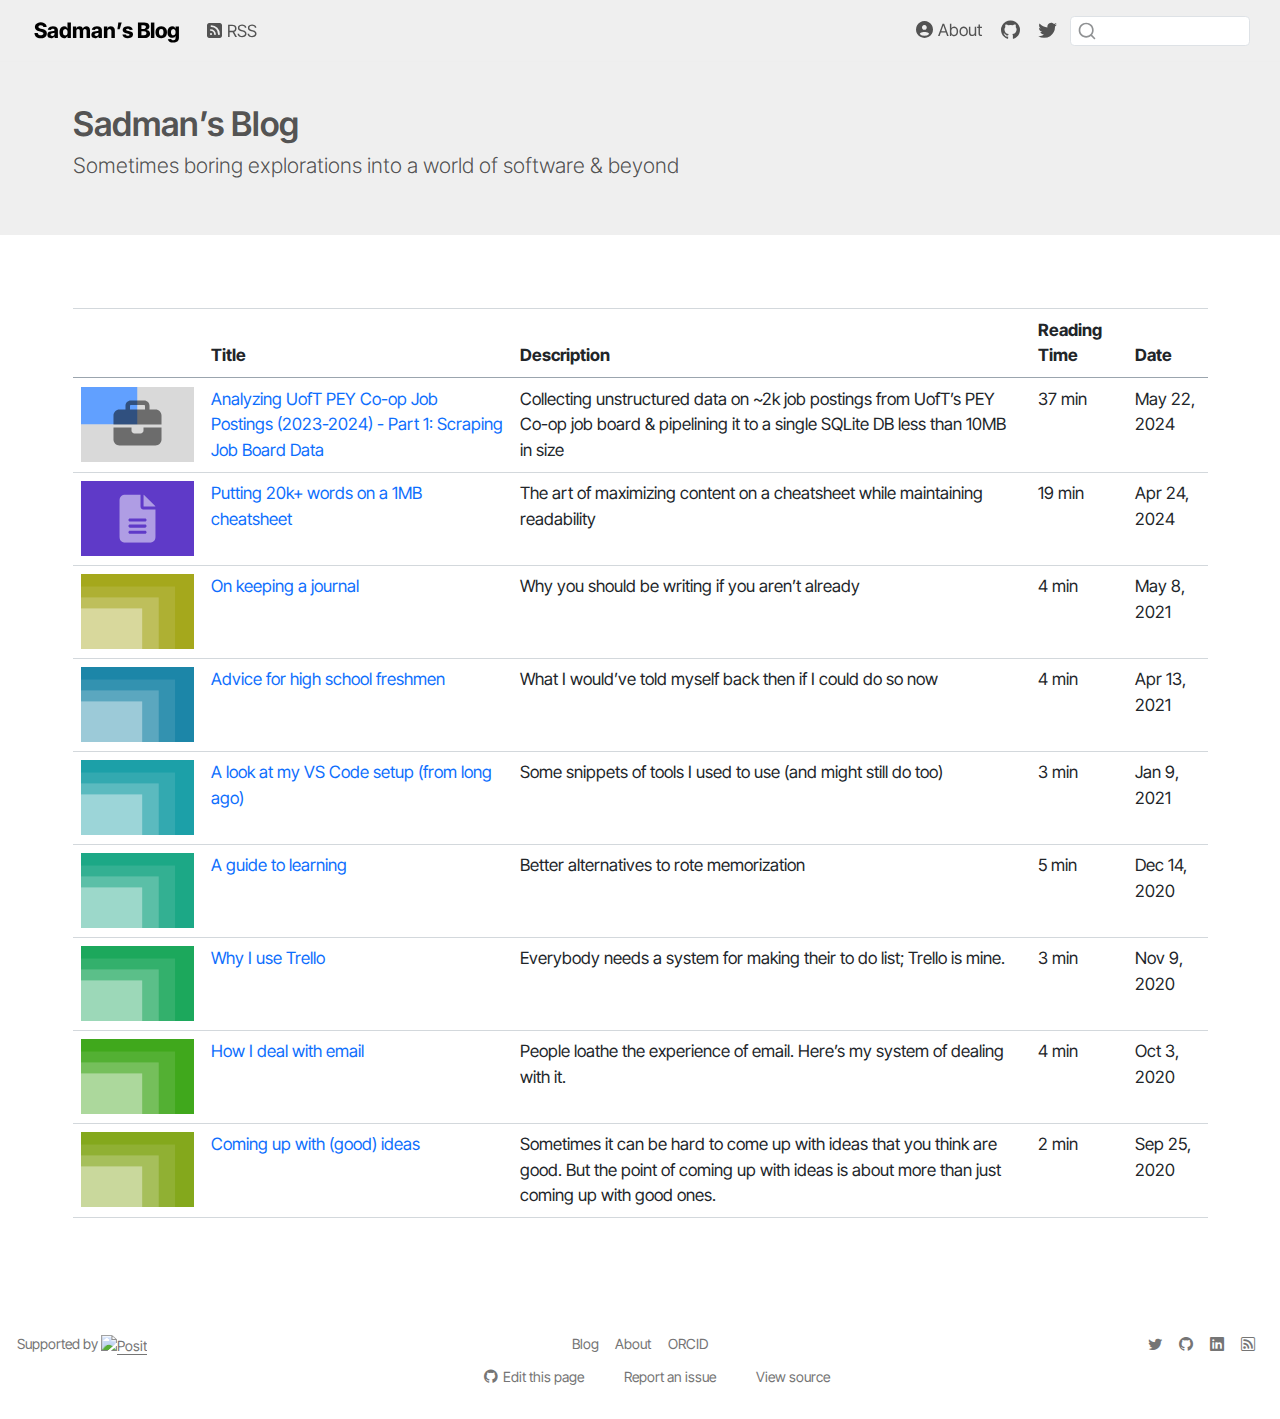
==== index.html @ 61370198 "Built site for gh-pages" ====
<!DOCTYPE html>
<html xmlns="http://www.w3.org/1999/xhtml" lang="en" xml:lang="en"><head>

<meta charset="utf-8">
<meta name="generator" content="quarto-1.4.554">

<meta name="viewport" content="width=device-width, initial-scale=1.0, user-scalable=yes">


<title>Sadman’s Blog</title>
<style>
code{white-space: pre-wrap;}
span.smallcaps{font-variant: small-caps;}
div.columns{display: flex; gap: min(4vw, 1.5em);}
div.column{flex: auto; overflow-x: auto;}
div.hanging-indent{margin-left: 1.5em; text-indent: -1.5em;}
ul.task-list{list-style: none;}
ul.task-list li input[type="checkbox"] {
  width: 0.8em;
  margin: 0 0.8em 0.2em -1em; /* quarto-specific, see https://github.com/quarto-dev/quarto-cli/issues/4556 */ 
  vertical-align: middle;
}
</style>


<script src="site_libs/quarto-nav/quarto-nav.js"></script>
<script src="site_libs/quarto-nav/headroom.min.js"></script>
<script src="site_libs/clipboard/clipboard.min.js"></script>
<script src="site_libs/quarto-search/autocomplete.umd.js"></script>
<script src="site_libs/quarto-search/fuse.min.js"></script>
<script src="site_libs/quarto-search/quarto-search.js"></script>
<meta name="quarto:offset" content="./">
<link href="./images/favicon.svg" rel="icon" type="image/svg+xml">
<script src="site_libs/quarto-listing/list.min.js"></script>
<script src="site_libs/quarto-listing/quarto-listing.js"></script>
<script src="site_libs/quarto-html/quarto.js"></script>
<script src="site_libs/quarto-html/popper.min.js"></script>
<script src="site_libs/quarto-html/tippy.umd.min.js"></script>
<script src="site_libs/quarto-html/anchor.min.js"></script>
<link href="site_libs/quarto-html/tippy.css" rel="stylesheet">
<link href="site_libs/quarto-html/quarto-syntax-highlighting.css" rel="stylesheet" id="quarto-text-highlighting-styles">
<script src="site_libs/bootstrap/bootstrap.min.js"></script>
<link href="site_libs/bootstrap/bootstrap-icons.css" rel="stylesheet">
<link href="site_libs/bootstrap/bootstrap.min.css" rel="stylesheet" id="quarto-bootstrap" data-mode="light">
<script src="site_libs/quarto-contrib/iconify-2.1.0/iconify-icon.min.js"></script>
<link href="site_libs/quarto-contrib/fontawesome6-0.1.0/all.css" rel="stylesheet">
<link href="site_libs/quarto-contrib/fontawesome6-0.1.0/latex-fontsize.css" rel="stylesheet">
<script id="quarto-search-options" type="application/json">{
  "location": "navbar",
  "copy-button": false,
  "collapse-after": 3,
  "panel-placement": "end",
  "type": "textbox",
  "limit": 50,
  "keyboard-shortcut": [
    "f",
    "/",
    "s"
  ],
  "language": {
    "search-no-results-text": "No results",
    "search-matching-documents-text": "matching documents",
    "search-copy-link-title": "Copy link to search",
    "search-hide-matches-text": "Hide additional matches",
    "search-more-match-text": "more match in this document",
    "search-more-matches-text": "more matches in this document",
    "search-clear-button-title": "Clear",
    "search-text-placeholder": "",
    "search-detached-cancel-button-title": "Cancel",
    "search-submit-button-title": "Submit",
    "search-label": "Search"
  }
}</script>
<script>

  window.document.addEventListener("DOMContentLoaded", function (_event) {
    const listingTargetEl = window.document.querySelector('#listing-listing .list');
    if (!listingTargetEl) {
      // No listing discovered, do not attach.
      return; 
    }

    const options = {
      valueNames: ['listing-image','listing-title','listing-description','listing-reading-time','listing-date',{ data: ['index'] },{ data: ['categories'] },{ data: ['listing-date-sort'] },{ data: ['listing-title-sort'] }],
      
      searchColumns: ["listing-date","listing-title","listing-author"],
    };

    window['quarto-listings'] = window['quarto-listings'] || {};
    window['quarto-listings']['listing-listing'] = new List('listing-listing', options);

    if (window['quarto-listing-loaded']) {
      window['quarto-listing-loaded']();
    }
  });

  window.addEventListener('hashchange',() => {
    if (window['quarto-listing-loaded']) {
      window['quarto-listing-loaded']();
    }
  })
  </script>
<script async="" src="https://www.googletagmanager.com/gtag/js?id=G-Q095PB1G6R"></script>

<script type="text/javascript">

window.dataLayer = window.dataLayer || [];
function gtag(){dataLayer.push(arguments);}
gtag('js', new Date());
gtag('config', 'G-Q095PB1G6R', { 'anonymize_ip': true});
</script>

  <script src="https://polyfill.io/v3/polyfill.min.js?features=es6"></script>
  <script src="https://cdn.jsdelivr.net/npm/mathjax@3/es5/tex-chtml-full.js" type="text/javascript"></script>

<script type="text/javascript">
const typesetMath = (el) => {
  if (window.MathJax) {
    // MathJax Typeset
    window.MathJax.typeset([el]);
  } else if (window.katex) {
    // KaTeX Render
    var mathElements = el.getElementsByClassName("math");
    var macros = [];
    for (var i = 0; i < mathElements.length; i++) {
      var texText = mathElements[i].firstChild;
      if (mathElements[i].tagName == "SPAN") {
        window.katex.render(texText.data, mathElements[i], {
          displayMode: mathElements[i].classList.contains('display'),
          throwOnError: false,
          macros: macros,
          fleqn: false
        });
      }
    }
  }
}
window.Quarto = {
  typesetMath
};
</script>

<link rel="stylesheet" href="styles.css">
<link rel="alternate" type="application/rss+xml" title="Sadman's Blog" href="index.xml" data-external="1"><meta property="og:title" content="Sadman’s Blog">
<meta property="og:description" content="Sometimes boring explorations into a world of software &amp; beyond">
<meta property="og:site_name" content="Sadman's Blog">
<meta name="twitter:title" content="Sadman’s Blog">
<meta name="twitter:description" content="Sometimes boring explorations into a world of software &amp; beyond">
<meta name="twitter:creator" content="@sadmanca">
<meta name="twitter:card" content="summary_large_image">
</head>

<body class="nav-fixed">

<div id="quarto-search-results"></div>
  <header id="quarto-header" class="headroom fixed-top quarto-banner">
    <nav class="navbar navbar-expand-lg " data-bs-theme="dark">
      <div class="navbar-container container-fluid">
      <div class="navbar-brand-container mx-auto">
    <a class="navbar-brand" href="./index.html">
    <span class="navbar-title"><iconify-icon inline="" icon="line-md:sunny-filled-loop" aria-label="Icon sunny-filled-loop from line-md Iconify.design set." title="Icon sunny-filled-loop from line-md Iconify.design set."></iconify-icon>Sadman’s Blog</span>
    </a>
  </div>
            <div id="quarto-search" class="" title="Search"></div>
          <button class="navbar-toggler" type="button" data-bs-toggle="collapse" data-bs-target="#navbarCollapse" aria-controls="navbarCollapse" aria-expanded="false" aria-label="Toggle navigation" onclick="if (window.quartoToggleHeadroom) { window.quartoToggleHeadroom(); }">
  <span class="navbar-toggler-icon"></span>
</button>
          <div class="collapse navbar-collapse" id="navbarCollapse">
            <ul class="navbar-nav navbar-nav-scroll me-auto">
  <li class="nav-item">
    <a class="nav-link" href="./index.xml"> 
<span class="menu-text"><i class="fa-solid fa-square-rss" aria-label="square-rss"></i> RSS</span></a>
  </li>  
</ul>
            <ul class="navbar-nav navbar-nav-scroll ms-auto">
  <li class="nav-item">
    <a class="nav-link" href="./about.html"> 
<span class="menu-text"><i class="fa-solid fa-circle-user" aria-label="circle-user"></i> About</span></a>
  </li>  
  <li class="nav-item compact">
    <a class="nav-link" href="https://github.com/sadmanca/blog"> <i class="bi bi-github" role="img">
</i> 
<span class="menu-text"></span></a>
  </li>  
  <li class="nav-item compact">
    <a class="nav-link" href="https://twitter.com/sadmanca"> <i class="bi bi-twitter" role="img">
</i> 
<span class="menu-text"></span></a>
  </li>  
</ul>
          </div> <!-- /navcollapse -->
          <div class="quarto-navbar-tools">
</div>
      </div> <!-- /container-fluid -->
    </nav>
</header>
<!-- content -->
<header id="title-block-header" class="quarto-title-block default page-columns page-full">
  <div class="quarto-title-banner page-columns page-full">
    <div class="quarto-title column-page">
      <h1 class="title">Sadman’s Blog</h1>
            <p class="subtitle lead">Sometimes boring explorations into a world of software &amp; beyond</p>
                      </div>
  </div>
    
  
  <div class="quarto-title-meta column-page">

      
    
      
    </div>
    
  
  </header><div id="quarto-content" class="quarto-container page-columns page-rows-contents page-layout-full page-navbar">
<!-- sidebar -->
<!-- margin-sidebar -->
    
<!-- main -->
<main class="content quarto-banner-title-block column-page" id="quarto-document-content">









<div class="quarto-listing quarto-listing-container-table" id="listing-listing">
<table class="quarto-listing-table table table-hover">
<thead>
<tr>
<th>
</th>
<th>
Title
</th>
<th>
Description
</th>
<th>
Reading Time
</th>
<th>
Date
</th>
</tr>
</thead>
<tbody class="list">
<tr data-index="0" data-categories="Writing" data-listing-date-sort="1716336000000" data-listing-file-modified-sort="1716749031429" data-listing-date-modified-sort="NaN" data-listing-reading-time-sort="37" data-listing-word-count-sort="7276" data-listing-title-sort="Analyzing UofT PEY Co-op Job Postings (2023-2024) - Part 1: Scraping Job Board Data" data-listing-filename-sort="index.qmd" onclick="href = this.querySelector('a').getAttribute('href');
 if (href) { window.location=href ; return false; }">
<td>
<span class="listing-image"><img src="./posts/2024-05-22-analyzing-pey-postings-part-1/resources/pey-part1.svg" style="height: 75px;"></span>
</td>
<td>
<a href="./posts/2024-05-22-analyzing-pey-postings-part-1/index.html" class="title listing-title">Analyzing UofT PEY Co-op Job Postings (2023-2024) - Part 1: Scraping Job Board Data</a>
</td>
<td>
<span class="listing-description">Collecting unstructured data on ~2k job postings from UofT’s PEY Co-op job board &amp; pipelining it to a single SQLite DB less than 10MB in size</span>
</td>
<td>
<span class="listing-reading-time">37 min</span>
</td>
<td>
<span class="listing-date">May 22, 2024</span>
</td>
</tr>
<tr data-index="1" data-categories="Writing" data-listing-date-sort="1713916800000" data-listing-file-modified-sort="1716749031417" data-listing-date-modified-sort="NaN" data-listing-reading-time-sort="19" data-listing-word-count-sort="3609" data-listing-title-sort="Putting 20k+ words on a 1MB cheatsheet" data-listing-filename-sort="index.qmd" onclick="href = this.querySelector('a').getAttribute('href');
 if (href) { window.location=href ; return false; }">
<td>
<span class="listing-image"><img src="./posts/2024-04-24-how-to-put-20k+-words-on-a-cheatsheet/resources/cheatsheet.svg" style="height: 75px;"></span>
</td>
<td>
<a href="./posts/2024-04-24-how-to-put-20k+-words-on-a-cheatsheet/index.html" class="title listing-title">Putting 20k+ words on a 1MB cheatsheet</a>
</td>
<td>
<span class="listing-description">The art of maximizing content on a cheatsheet while maintaining readability</span>
</td>
<td>
<span class="listing-reading-time">19 min</span>
</td>
<td>
<span class="listing-date">Apr 24, 2024</span>
</td>
</tr>
<tr data-index="2" data-categories="Writing" data-listing-date-sort="1620432000000" data-listing-file-modified-sort="1716749031405" data-listing-date-modified-sort="NaN" data-listing-reading-time-sort="4" data-listing-word-count-sort="690" data-listing-title-sort="On keeping a journal" data-listing-filename-sort="index.qmd" onclick="href = this.querySelector('a').getAttribute('href');
 if (href) { window.location=href ; return false; }">
<td>
<span class="listing-image"><img src="./posts/2020-08-17-on-keeping-a-journal/green.svg" style="height: 75px;"></span>
</td>
<td>
<a href="./posts/2020-08-17-on-keeping-a-journal/index.html" class="title listing-title">On keeping a journal</a>
</td>
<td>
<span class="listing-description">Why you should be writing if you aren’t already</span>
</td>
<td>
<span class="listing-reading-time">4 min</span>
</td>
<td>
<span class="listing-date">May 8, 2021</span>
</td>
</tr>
<tr data-index="3" data-categories="Writing" data-listing-date-sort="1618272000000" data-listing-file-modified-sort="1716749031417" data-listing-date-modified-sort="NaN" data-listing-reading-time-sort="4" data-listing-word-count-sort="720" data-listing-title-sort="Advice for high school freshmen" data-listing-filename-sort="index.qmd" onclick="href = this.querySelector('a').getAttribute('href');
 if (href) { window.location=href ; return false; }">
<td>
<span class="listing-image"><img src="./posts/2021-04-13-advice-for-high-school-freshmen/blue (1).svg" style="height: 75px;"></span>
</td>
<td>
<a href="./posts/2021-04-13-advice-for-high-school-freshmen/index.html" class="title listing-title">Advice for high school freshmen</a>
</td>
<td>
<span class="listing-description">What I would’ve told myself back then if I could do so now</span>
</td>
<td>
<span class="listing-reading-time">4 min</span>
</td>
<td>
<span class="listing-date">Apr 13, 2021</span>
</td>
</tr>
<tr data-index="4" data-categories="Writing" data-listing-date-sort="1610150400000" data-listing-file-modified-sort="1716749031417" data-listing-date-modified-sort="NaN" data-listing-reading-time-sort="3" data-listing-word-count-sort="499" data-listing-title-sort="A look at my VS Code setup (from long ago)" data-listing-filename-sort="index.qmd" onclick="href = this.querySelector('a').getAttribute('href');
 if (href) { window.location=href ; return false; }">
<td>
<span class="listing-image"><img src="./posts/2021-01-09-my-vs-code-setup/blue.svg" style="height: 75px;"></span>
</td>
<td>
<a href="./posts/2021-01-09-my-vs-code-setup/index.html" class="title listing-title">A look at my VS Code setup (from long ago)</a>
</td>
<td>
<span class="listing-description">Some snippets of tools I used to use (and might still do too)</span>
</td>
<td>
<span class="listing-reading-time">3 min</span>
</td>
<td>
<span class="listing-date">Jan 9, 2021</span>
</td>
</tr>
<tr data-index="5" data-categories="Writing" data-listing-date-sort="1607904000000" data-listing-file-modified-sort="1716749031417" data-listing-date-modified-sort="NaN" data-listing-reading-time-sort="5" data-listing-word-count-sort="886" data-listing-title-sort="A guide to learning" data-listing-filename-sort="index.qmd" onclick="href = this.querySelector('a').getAttribute('href');
 if (href) { window.location=href ; return false; }">
<td>
<span class="listing-image"><img src="./posts/2020-12-14-a-guide-to-learning/turquoise.svg" style="height: 75px;"></span>
</td>
<td>
<a href="./posts/2020-12-14-a-guide-to-learning/index.html" class="title listing-title">A guide to learning</a>
</td>
<td>
<span class="listing-description">Better alternatives to rote memorization</span>
</td>
<td>
<span class="listing-reading-time">5 min</span>
</td>
<td>
<span class="listing-date">Dec 14, 2020</span>
</td>
</tr>
<tr data-index="6" data-categories="Writing" data-listing-date-sort="1604880000000" data-listing-file-modified-sort="1716749031417" data-listing-date-modified-sort="NaN" data-listing-reading-time-sort="3" data-listing-word-count-sort="538" data-listing-title-sort="Why I use Trello" data-listing-filename-sort="index.qmd" onclick="href = this.querySelector('a').getAttribute('href');
 if (href) { window.location=href ; return false; }">
<td>
<span class="listing-image"><img src="./posts/2020-11-09-why-i-use-trello/green (3).svg" style="height: 75px;"></span>
</td>
<td>
<a href="./posts/2020-11-09-why-i-use-trello/index.html" class="title listing-title">Why I use Trello</a>
</td>
<td>
<span class="listing-description">Everybody needs a system for making their to do list; Trello is mine.</span>
</td>
<td>
<span class="listing-reading-time">3 min</span>
</td>
<td>
<span class="listing-date">Nov 9, 2020</span>
</td>
</tr>
<tr data-index="7" data-categories="Writing" data-listing-date-sort="1601683200000" data-listing-file-modified-sort="1716749031405" data-listing-date-modified-sort="NaN" data-listing-reading-time-sort="4" data-listing-word-count-sort="743" data-listing-title-sort="How I deal with email" data-listing-filename-sort="index.qmd" onclick="href = this.querySelector('a').getAttribute('href');
 if (href) { window.location=href ; return false; }">
<td>
<span class="listing-image"><img src="./posts/2020-10-03-how-i-deal-with-email/green (2).svg" style="height: 75px;"></span>
</td>
<td>
<a href="./posts/2020-10-03-how-i-deal-with-email/index.html" class="title listing-title">How I deal with email</a>
</td>
<td>
<span class="listing-description">People loathe the experience of email. Here’s my system of dealing with it.</span>
</td>
<td>
<span class="listing-reading-time">4 min</span>
</td>
<td>
<span class="listing-date">Oct 3, 2020</span>
</td>
</tr>
<tr data-index="8" data-categories="Writing" data-listing-date-sort="1600992000000" data-listing-file-modified-sort="1716749031405" data-listing-date-modified-sort="NaN" data-listing-reading-time-sort="2" data-listing-word-count-sort="387" data-listing-title-sort="Coming up with (good) ideas" data-listing-filename-sort="index.qmd" onclick="href = this.querySelector('a').getAttribute('href');
 if (href) { window.location=href ; return false; }">
<td>
<span class="listing-image"><img src="./posts/2020-09-25-coming-up-with-good-ideas/green (1).svg" style="height: 75px;"></span>
</td>
<td>
<a href="./posts/2020-09-25-coming-up-with-good-ideas/index.html" class="title listing-title">Coming up with (good) ideas</a>
</td>
<td>
<span class="listing-description">Sometimes it can be hard to come up with ideas that you think are good. But the point of coming up with ideas is about more than just coming up with good ones.</span>
</td>
<td>
<span class="listing-reading-time">2 min</span>
</td>
<td>
<span class="listing-date">Sep 25, 2020</span>
</td>
</tr>
</tbody>
</table>
<div class="listing-no-matching d-none">
No matching items
</div>
</div></main> <!-- /main -->
<script id="quarto-html-after-body" type="application/javascript">
window.document.addEventListener("DOMContentLoaded", function (event) {
  const toggleBodyColorMode = (bsSheetEl) => {
    const mode = bsSheetEl.getAttribute("data-mode");
    const bodyEl = window.document.querySelector("body");
    if (mode === "dark") {
      bodyEl.classList.add("quarto-dark");
      bodyEl.classList.remove("quarto-light");
    } else {
      bodyEl.classList.add("quarto-light");
      bodyEl.classList.remove("quarto-dark");
    }
  }
  const toggleBodyColorPrimary = () => {
    const bsSheetEl = window.document.querySelector("link#quarto-bootstrap");
    if (bsSheetEl) {
      toggleBodyColorMode(bsSheetEl);
    }
  }
  toggleBodyColorPrimary();  
  const icon = "";
  const anchorJS = new window.AnchorJS();
  anchorJS.options = {
    placement: 'right',
    icon: icon
  };
  anchorJS.add('.anchored');
  const isCodeAnnotation = (el) => {
    for (const clz of el.classList) {
      if (clz.startsWith('code-annotation-')) {                     
        return true;
      }
    }
    return false;
  }
  const clipboard = new window.ClipboardJS('.code-copy-button', {
    text: function(trigger) {
      const codeEl = trigger.previousElementSibling.cloneNode(true);
      for (const childEl of codeEl.children) {
        if (isCodeAnnotation(childEl)) {
          childEl.remove();
        }
      }
      return codeEl.innerText;
    }
  });
  clipboard.on('success', function(e) {
    // button target
    const button = e.trigger;
    // don't keep focus
    button.blur();
    // flash "checked"
    button.classList.add('code-copy-button-checked');
    var currentTitle = button.getAttribute("title");
    button.setAttribute("title", "Copied!");
    let tooltip;
    if (window.bootstrap) {
      button.setAttribute("data-bs-toggle", "tooltip");
      button.setAttribute("data-bs-placement", "left");
      button.setAttribute("data-bs-title", "Copied!");
      tooltip = new bootstrap.Tooltip(button, 
        { trigger: "manual", 
          customClass: "code-copy-button-tooltip",
          offset: [0, -8]});
      tooltip.show();    
    }
    setTimeout(function() {
      if (tooltip) {
        tooltip.hide();
        button.removeAttribute("data-bs-title");
        button.removeAttribute("data-bs-toggle");
        button.removeAttribute("data-bs-placement");
      }
      button.setAttribute("title", currentTitle);
      button.classList.remove('code-copy-button-checked');
    }, 1000);
    // clear code selection
    e.clearSelection();
  });
    var localhostRegex = new RegExp(/^(?:http|https):\/\/localhost\:?[0-9]*\//);
    var mailtoRegex = new RegExp(/^mailto:/);
      var filterRegex = new RegExp("https:\/\/sadman\.ca");
    var isInternal = (href) => {
        return filterRegex.test(href) || localhostRegex.test(href) || mailtoRegex.test(href);
    }
    // Inspect non-navigation links and adorn them if external
 	var links = window.document.querySelectorAll('a[href]:not(.nav-link):not(.navbar-brand):not(.toc-action):not(.sidebar-link):not(.sidebar-item-toggle):not(.pagination-link):not(.no-external):not([aria-hidden]):not(.dropdown-item):not(.quarto-navigation-tool)');
    for (var i=0; i<links.length; i++) {
      const link = links[i];
      if (!isInternal(link.href)) {
        // undo the damage that might have been done by quarto-nav.js in the case of
        // links that we want to consider external
        if (link.dataset.originalHref !== undefined) {
          link.href = link.dataset.originalHref;
        }
      }
    }
  function tippyHover(el, contentFn, onTriggerFn, onUntriggerFn) {
    const config = {
      allowHTML: true,
      maxWidth: 500,
      delay: 100,
      arrow: false,
      appendTo: function(el) {
          return el.parentElement;
      },
      interactive: true,
      interactiveBorder: 10,
      theme: 'quarto',
      placement: 'bottom-start',
    };
    if (contentFn) {
      config.content = contentFn;
    }
    if (onTriggerFn) {
      config.onTrigger = onTriggerFn;
    }
    if (onUntriggerFn) {
      config.onUntrigger = onUntriggerFn;
    }
    window.tippy(el, config); 
  }
  const noterefs = window.document.querySelectorAll('a[role="doc-noteref"]');
  for (var i=0; i<noterefs.length; i++) {
    const ref = noterefs[i];
    tippyHover(ref, function() {
      // use id or data attribute instead here
      let href = ref.getAttribute('data-footnote-href') || ref.getAttribute('href');
      try { href = new URL(href).hash; } catch {}
      const id = href.replace(/^#\/?/, "");
      const note = window.document.getElementById(id);
      if (note) {
        return note.innerHTML;
      } else {
        return "";
      }
    });
  }
  const xrefs = window.document.querySelectorAll('a.quarto-xref');
  const processXRef = (id, note) => {
    // Strip column container classes
    const stripColumnClz = (el) => {
      el.classList.remove("page-full", "page-columns");
      if (el.children) {
        for (const child of el.children) {
          stripColumnClz(child);
        }
      }
    }
    stripColumnClz(note)
    if (id === null || id.startsWith('sec-')) {
      // Special case sections, only their first couple elements
      const container = document.createElement("div");
      if (note.children && note.children.length > 2) {
        container.appendChild(note.children[0].cloneNode(true));
        for (let i = 1; i < note.children.length; i++) {
          const child = note.children[i];
          if (child.tagName === "P" && child.innerText === "") {
            continue;
          } else {
            container.appendChild(child.cloneNode(true));
            break;
          }
        }
        if (window.Quarto?.typesetMath) {
          window.Quarto.typesetMath(container);
        }
        return container.innerHTML
      } else {
        if (window.Quarto?.typesetMath) {
          window.Quarto.typesetMath(note);
        }
        return note.innerHTML;
      }
    } else {
      // Remove any anchor links if they are present
      const anchorLink = note.querySelector('a.anchorjs-link');
      if (anchorLink) {
        anchorLink.remove();
      }
      if (window.Quarto?.typesetMath) {
        window.Quarto.typesetMath(note);
      }
      // TODO in 1.5, we should make sure this works without a callout special case
      if (note.classList.contains("callout")) {
        return note.outerHTML;
      } else {
        return note.innerHTML;
      }
    }
  }
  for (var i=0; i<xrefs.length; i++) {
    const xref = xrefs[i];
    tippyHover(xref, undefined, function(instance) {
      instance.disable();
      let url = xref.getAttribute('href');
      let hash = undefined; 
      if (url.startsWith('#')) {
        hash = url;
      } else {
        try { hash = new URL(url).hash; } catch {}
      }
      if (hash) {
        const id = hash.replace(/^#\/?/, "");
        const note = window.document.getElementById(id);
        if (note !== null) {
          try {
            const html = processXRef(id, note.cloneNode(true));
            instance.setContent(html);
          } finally {
            instance.enable();
            instance.show();
          }
        } else {
          // See if we can fetch this
          fetch(url.split('#')[0])
          .then(res => res.text())
          .then(html => {
            const parser = new DOMParser();
            const htmlDoc = parser.parseFromString(html, "text/html");
            const note = htmlDoc.getElementById(id);
            if (note !== null) {
              const html = processXRef(id, note);
              instance.setContent(html);
            } 
          }).finally(() => {
            instance.enable();
            instance.show();
          });
        }
      } else {
        // See if we can fetch a full url (with no hash to target)
        // This is a special case and we should probably do some content thinning / targeting
        fetch(url)
        .then(res => res.text())
        .then(html => {
          const parser = new DOMParser();
          const htmlDoc = parser.parseFromString(html, "text/html");
          const note = htmlDoc.querySelector('main.content');
          if (note !== null) {
            // This should only happen for chapter cross references
            // (since there is no id in the URL)
            // remove the first header
            if (note.children.length > 0 && note.children[0].tagName === "HEADER") {
              note.children[0].remove();
            }
            const html = processXRef(null, note);
            instance.setContent(html);
          } 
        }).finally(() => {
          instance.enable();
          instance.show();
        });
      }
    }, function(instance) {
    });
  }
      let selectedAnnoteEl;
      const selectorForAnnotation = ( cell, annotation) => {
        let cellAttr = 'data-code-cell="' + cell + '"';
        let lineAttr = 'data-code-annotation="' +  annotation + '"';
        const selector = 'span[' + cellAttr + '][' + lineAttr + ']';
        return selector;
      }
      const selectCodeLines = (annoteEl) => {
        const doc = window.document;
        const targetCell = annoteEl.getAttribute("data-target-cell");
        const targetAnnotation = annoteEl.getAttribute("data-target-annotation");
        const annoteSpan = window.document.querySelector(selectorForAnnotation(targetCell, targetAnnotation));
        const lines = annoteSpan.getAttribute("data-code-lines").split(",");
        const lineIds = lines.map((line) => {
          return targetCell + "-" + line;
        })
        let top = null;
        let height = null;
        let parent = null;
        if (lineIds.length > 0) {
            //compute the position of the single el (top and bottom and make a div)
            const el = window.document.getElementById(lineIds[0]);
            top = el.offsetTop;
            height = el.offsetHeight;
            parent = el.parentElement.parentElement;
          if (lineIds.length > 1) {
            const lastEl = window.document.getElementById(lineIds[lineIds.length - 1]);
            const bottom = lastEl.offsetTop + lastEl.offsetHeight;
            height = bottom - top;
          }
          if (top !== null && height !== null && parent !== null) {
            // cook up a div (if necessary) and position it 
            let div = window.document.getElementById("code-annotation-line-highlight");
            if (div === null) {
              div = window.document.createElement("div");
              div.setAttribute("id", "code-annotation-line-highlight");
              div.style.position = 'absolute';
              parent.appendChild(div);
            }
            div.style.top = top - 2 + "px";
            div.style.height = height + 4 + "px";
            div.style.left = 0;
            let gutterDiv = window.document.getElementById("code-annotation-line-highlight-gutter");
            if (gutterDiv === null) {
              gutterDiv = window.document.createElement("div");
              gutterDiv.setAttribute("id", "code-annotation-line-highlight-gutter");
              gutterDiv.style.position = 'absolute';
              const codeCell = window.document.getElementById(targetCell);
              const gutter = codeCell.querySelector('.code-annotation-gutter');
              gutter.appendChild(gutterDiv);
            }
            gutterDiv.style.top = top - 2 + "px";
            gutterDiv.style.height = height + 4 + "px";
          }
          selectedAnnoteEl = annoteEl;
        }
      };
      const unselectCodeLines = () => {
        const elementsIds = ["code-annotation-line-highlight", "code-annotation-line-highlight-gutter"];
        elementsIds.forEach((elId) => {
          const div = window.document.getElementById(elId);
          if (div) {
            div.remove();
          }
        });
        selectedAnnoteEl = undefined;
      };
        // Handle positioning of the toggle
    window.addEventListener(
      "resize",
      throttle(() => {
        elRect = undefined;
        if (selectedAnnoteEl) {
          selectCodeLines(selectedAnnoteEl);
        }
      }, 10)
    );
    function throttle(fn, ms) {
    let throttle = false;
    let timer;
      return (...args) => {
        if(!throttle) { // first call gets through
            fn.apply(this, args);
            throttle = true;
        } else { // all the others get throttled
            if(timer) clearTimeout(timer); // cancel #2
            timer = setTimeout(() => {
              fn.apply(this, args);
              timer = throttle = false;
            }, ms);
        }
      };
    }
      // Attach click handler to the DT
      const annoteDls = window.document.querySelectorAll('dt[data-target-cell]');
      for (const annoteDlNode of annoteDls) {
        annoteDlNode.addEventListener('click', (event) => {
          const clickedEl = event.target;
          if (clickedEl !== selectedAnnoteEl) {
            unselectCodeLines();
            const activeEl = window.document.querySelector('dt[data-target-cell].code-annotation-active');
            if (activeEl) {
              activeEl.classList.remove('code-annotation-active');
            }
            selectCodeLines(clickedEl);
            clickedEl.classList.add('code-annotation-active');
          } else {
            // Unselect the line
            unselectCodeLines();
            clickedEl.classList.remove('code-annotation-active');
          }
        });
      }
  const findCites = (el) => {
    const parentEl = el.parentElement;
    if (parentEl) {
      const cites = parentEl.dataset.cites;
      if (cites) {
        return {
          el,
          cites: cites.split(' ')
        };
      } else {
        return findCites(el.parentElement)
      }
    } else {
      return undefined;
    }
  };
  var bibliorefs = window.document.querySelectorAll('a[role="doc-biblioref"]');
  for (var i=0; i<bibliorefs.length; i++) {
    const ref = bibliorefs[i];
    const citeInfo = findCites(ref);
    if (citeInfo) {
      tippyHover(citeInfo.el, function() {
        var popup = window.document.createElement('div');
        citeInfo.cites.forEach(function(cite) {
          var citeDiv = window.document.createElement('div');
          citeDiv.classList.add('hanging-indent');
          citeDiv.classList.add('csl-entry');
          var biblioDiv = window.document.getElementById('ref-' + cite);
          if (biblioDiv) {
            citeDiv.innerHTML = biblioDiv.innerHTML;
          }
          popup.appendChild(citeDiv);
        });
        return popup.innerHTML;
      });
    }
  }
});
</script>
</div> <!-- /content -->
<footer class="footer">
  <div class="nav-footer">
    <div class="nav-footer-left">
<p>Supported by <a href="https://posit.co"><img src="https://www.rstudio.com/assets/img/posit-logo-fullcolor-TM.svg" class="img-fluid" alt="Posit" width="65"></a></p>
</div>   
    <div class="nav-footer-center">
      <ul class="footer-items list-unstyled">
    <li class="nav-item">
    <a class="nav-link" href="https://sadman.ca">
<p>Blog</p>
</a>
  </li>  
    <li class="nav-item">
    <a class="nav-link" href="./about.html">
<p>About</p>
</a>
  </li>  
    <li class="nav-item">
    <a class="nav-link" href="https://orcid.org/0000-0001-9691-420X">
<p>ORCID</p>
</a>
  </li>  
</ul>
    <div class="toc-actions"><ul><li><a href="https://github.com/sadmanca/blog/edit/main/index.qmd" class="toc-action"><i class="bi bi-github"></i>Edit this page</a></li><li><a href="https://github.com/sadmanca/blog/issues/new/choose" class="toc-action"><i class="bi empty"></i>Report an issue</a></li><li><a href="https://github.com/sadmanca/blog/blob/main/index.qmd" class="toc-action"><i class="bi empty"></i>View source</a></li></ul></div></div>
    <div class="nav-footer-right">
      <ul class="footer-items list-unstyled">
    <li class="nav-item compact">
    <a class="nav-link" href="https://twitter.com/sadmanca">
      <i class="bi bi-twitter" role="img" aria-label="Twitter">
</i> 
    </a>
  </li>  
    <li class="nav-item compact">
    <a class="nav-link" href="https://github.com/sadmanca">
      <i class="bi bi-github" role="img" aria-label="GitHub">
</i> 
    </a>
  </li>  
    <li class="nav-item compact">
    <a class="nav-link" href="https://linkedin.com/in/sadmanca">
      <i class="bi bi-linkedin" role="img" aria-label="GitHub">
</i> 
    </a>
  </li>  
    <li class="nav-item compact">
    <a class="nav-link" href="https://sadman.ca/index.xml">
      <i class="bi bi-rss" role="img" aria-label="Blog RSS">
</i> 
    </a>
  </li>  
</ul>
    </div>
  </div>
</footer>
<script src="https://unpkg.com/magic-snowflakes/dist/snowflakes.min.js"></script>
<script>
    var snowflakes = new Snowflakes({
        color: '#5ECDEF',
        count: 40,
        minOpacity: 0.1,
        maxOpacity: 0.5,
        minSize: 7,
        maxSize: 17,
        speed: 0.4,
        wind: true});
</script>




</body></html>
---- site_libs/quarto-html/tippy.css ----
.tippy-box[data-animation=fade][data-state=hidden]{opacity:0}[data-tippy-root]{max-width:calc(100vw - 10px)}.tippy-box{position:relative;background-color:#333;color:#fff;border-radius:4px;font-size:14px;line-height:1.4;white-space:normal;outline:0;transition-property:transform,visibility,opacity}.tippy-box[data-placement^=top]>.tippy-arrow{bottom:0}.tippy-box[data-placement^=top]>.tippy-arrow:before{bottom:-7px;left:0;border-width:8px 8px 0;border-top-color:initial;transform-origin:center top}.tippy-box[data-placement^=bottom]>.tippy-arrow{top:0}.tippy-box[data-placement^=bottom]>.tippy-arrow:before{top:-7px;left:0;border-width:0 8px 8px;border-bottom-color:initial;transform-origin:center bottom}.tippy-box[data-placement^=left]>.tippy-arrow{right:0}.tippy-box[data-placement^=left]>.tippy-arrow:before{border-width:8px 0 8px 8px;border-left-color:initial;right:-7px;transform-origin:center left}.tippy-box[data-placement^=right]>.tippy-arrow{left:0}.tippy-box[data-placement^=right]>.tippy-arrow:before{left:-7px;border-width:8px 8px 8px 0;border-right-color:initial;transform-origin:center right}.tippy-box[data-inertia][data-state=visible]{transition-timing-function:cubic-bezier(.54,1.5,.38,1.11)}.tippy-arrow{width:16px;height:16px;color:#333}.tippy-arrow:before{content:"";position:absolute;border-color:transparent;border-style:solid}.tippy-content{position:relative;padding:5px 9px;z-index:1}
---- site_libs/quarto-html/quarto-syntax-highlighting.css ----
/* quarto syntax highlight colors */
:root {
  --quarto-hl-al-color: #ff5555;
  --quarto-hl-an-color: #6a737d;
  --quarto-hl-at-color: #d73a49;
  --quarto-hl-bn-color: #005cc5;
  --quarto-hl-bu-color: #d73a49;
  --quarto-hl-ch-color: #032f62;
  --quarto-hl-co-color: #6a737d;
  --quarto-hl-cv-color: #6a737d;
  --quarto-hl-cn-color: #005cc5;
  --quarto-hl-cf-color: #d73a49;
  --quarto-hl-dt-color: #d73a49;
  --quarto-hl-dv-color: #005cc5;
  --quarto-hl-do-color: #6a737d;
  --quarto-hl-er-color: #ff5555;
  --quarto-hl-ex-color: #d73a49;
  --quarto-hl-fl-color: #005cc5;
  --quarto-hl-fu-color: #6f42c1;
  --quarto-hl-im-color: #032f62;
  --quarto-hl-in-color: #6a737d;
  --quarto-hl-kw-color: #d73a49;
  --quarto-hl-op-color: #24292e;
  --quarto-hl-pp-color: #d73a49;
  --quarto-hl-re-color: #6a737d;
  --quarto-hl-sc-color: #005cc5;
  --quarto-hl-ss-color: #032f62;
  --quarto-hl-st-color: #032f62;
  --quarto-hl-va-color: #e36209;
  --quarto-hl-vs-color: #032f62;
  --quarto-hl-wa-color: #ff5555;
}

/* other quarto variables */
:root {
  --quarto-font-monospace: SFMono-Regular, Menlo, Monaco, Consolas, "Liberation Mono", "Courier New", monospace;
}

code span.al {
  font-weight: bold;
  color: #ff5555;
}

code span.an {
  color: #6a737d;
}

code span.at {
  color: #d73a49;
}

code span.bn {
  color: #005cc5;
}

code span.bu {
  color: #d73a49;
}

code span.ch {
  color: #032f62;
}

code span.co {
  color: #6a737d;
}

code span.cv {
  color: #6a737d;
}

code span.cn {
  color: #005cc5;
}

code span.cf {
  color: #d73a49;
}

code span.dt {
  color: #d73a49;
}

code span.dv {
  color: #005cc5;
}

code span.do {
  color: #6a737d;
}

code span.er {
  color: #ff5555;
  text-decoration: underline;
}

code span.ex {
  font-weight: bold;
  color: #d73a49;
}

code span.fl {
  color: #005cc5;
}

code span.fu {
  color: #6f42c1;
}

code span.im {
  color: #032f62;
}

code span.in {
  color: #6a737d;
}

code span.kw {
  color: #d73a49;
}

pre > code.sourceCode > span {
  color: #24292e;
}

code span {
  color: #24292e;
}

code.sourceCode > span {
  color: #24292e;
}

div.sourceCode,
div.sourceCode pre.sourceCode {
  color: #24292e;
}

code span.op {
  color: #24292e;
}

code span.pp {
  color: #d73a49;
}

code span.re {
  color: #6a737d;
}

code span.sc {
  color: #005cc5;
}

code span.ss {
  color: #032f62;
}

code span.st {
  color: #032f62;
}

code span.va {
  color: #e36209;
}

code span.vs {
  color: #032f62;
}

code span.wa {
  color: #ff5555;
}

.prevent-inlining {
  content: "</";
}

/*# sourceMappingURL=debc5d5d77c3f9108843748ff7464032.css.map */
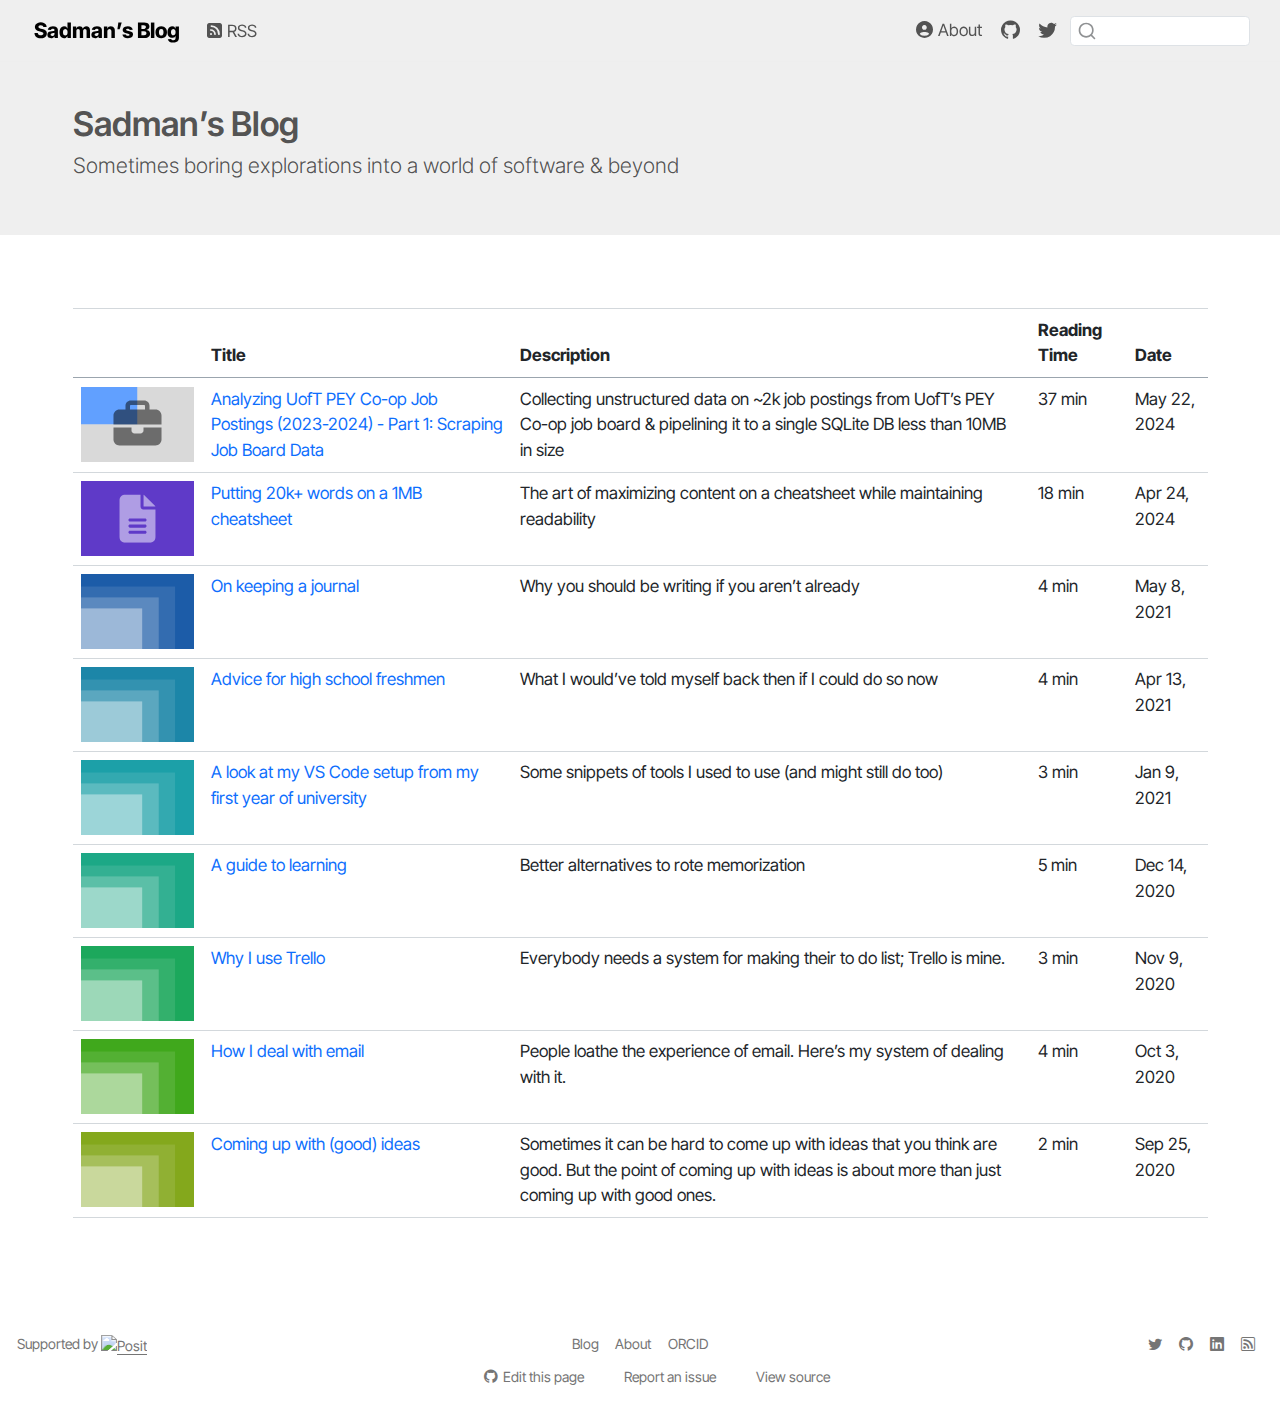
==== commit b673884b: "Built site for gh-pages" ====
--- a/index.html
+++ b/index.html
@@ -158,7 +158,7 @@
       <div class="navbar-container container-fluid">
       <div class="navbar-brand-container mx-auto">
     <a class="navbar-brand" href="./index.html">
-    <span class="navbar-title"><iconify-icon inline="" icon="line-md:sunny-filled-loop" aria-label="Icon sunny-filled-loop from line-md Iconify.design set." title="Icon sunny-filled-loop from line-md Iconify.design set."></iconify-icon>Sadman’s Blog</span>
+    <span class="navbar-title"><iconify-icon inline="" icon="material-symbols:circle" aria-label="Icon circle from material-symbols Iconify.design set." title="Icon circle from material-symbols Iconify.design set."></iconify-icon>Sadman’s Blog</span>
     </a>
   </div>
             <div id="quarto-search" class="" title="Search"></div>
@@ -248,7 +248,7 @@
 </tr>
 </thead>
 <tbody class="list">
-<tr data-index="0" data-categories="Writing" data-listing-date-sort="1716336000000" data-listing-file-modified-sort="1716749031429" data-listing-date-modified-sort="NaN" data-listing-reading-time-sort="37" data-listing-word-count-sort="7276" data-listing-title-sort="Analyzing UofT PEY Co-op Job Postings (2023-2024) - Part 1: Scraping Job Board Data" data-listing-filename-sort="index.qmd" onclick="href = this.querySelector('a').getAttribute('href');
+<tr data-index="0" data-categories="Work,University,Data Analysis,Programming,Python,SQL" data-listing-date-sort="1716336000000" data-listing-file-modified-sort="1716952466209" data-listing-date-modified-sort="1716854400000" data-listing-reading-time-sort="37" data-listing-word-count-sort="7276" data-listing-title-sort="Analyzing UofT PEY Co-op Job Postings (2023-2024) - Part 1: Scraping Job Board Data" data-listing-filename-sort="index.qmd" onclick="href = this.querySelector('a').getAttribute('href');
  if (href) { window.location=href ; return false; }">
 <td>
 <span class="listing-image"><img src="./posts/2024-05-22-analyzing-pey-postings-part-1/resources/pey-part1.svg" style="height: 75px;"></span>
@@ -266,7 +266,7 @@
 <span class="listing-date">May 22, 2024</span>
 </td>
 </tr>
-<tr data-index="1" data-categories="Writing" data-listing-date-sort="1713916800000" data-listing-file-modified-sort="1716749031417" data-listing-date-modified-sort="NaN" data-listing-reading-time-sort="19" data-listing-word-count-sort="3609" data-listing-title-sort="Putting 20k+ words on a 1MB cheatsheet" data-listing-filename-sort="index.qmd" onclick="href = this.querySelector('a').getAttribute('href');
+<tr data-index="1" data-categories="University,Python,Typst" data-listing-date-sort="1713916800000" data-listing-file-modified-sort="1716952466197" data-listing-date-modified-sort="1716854400000" data-listing-reading-time-sort="18" data-listing-word-count-sort="3600" data-listing-title-sort="Putting 20k+ words on a 1MB cheatsheet" data-listing-filename-sort="index.qmd" onclick="href = this.querySelector('a').getAttribute('href');
  if (href) { window.location=href ; return false; }">
 <td>
 <span class="listing-image"><img src="./posts/2024-04-24-how-to-put-20k+-words-on-a-cheatsheet/resources/cheatsheet.svg" style="height: 75px;"></span>
@@ -278,16 +278,16 @@
 <span class="listing-description">The art of maximizing content on a cheatsheet while maintaining readability</span>
 </td>
 <td>
-<span class="listing-reading-time">19 min</span>
+<span class="listing-reading-time">18 min</span>
 </td>
 <td>
 <span class="listing-date">Apr 24, 2024</span>
 </td>
 </tr>
-<tr data-index="2" data-categories="Writing" data-listing-date-sort="1620432000000" data-listing-file-modified-sort="1716749031405" data-listing-date-modified-sort="NaN" data-listing-reading-time-sort="4" data-listing-word-count-sort="690" data-listing-title-sort="On keeping a journal" data-listing-filename-sort="index.qmd" onclick="href = this.querySelector('a').getAttribute('href');
+<tr data-index="2" data-categories="Writing" data-listing-date-sort="1620432000000" data-listing-file-modified-sort="1716952466181" data-listing-date-modified-sort="NaN" data-listing-reading-time-sort="4" data-listing-word-count-sort="689" data-listing-title-sort="On keeping a journal" data-listing-filename-sort="index.qmd" onclick="href = this.querySelector('a').getAttribute('href');
  if (href) { window.location=href ; return false; }">
 <td>
-<span class="listing-image"><img src="./posts/2020-08-17-on-keeping-a-journal/green.svg" style="height: 75px;"></span>
+<span class="listing-image"><img src="./posts/2020-08-17-on-keeping-a-journal/blue (2).svg" style="height: 75px;"></span>
 </td>
 <td>
 <a href="./posts/2020-08-17-on-keeping-a-journal/index.html" class="title listing-title">On keeping a journal</a>
@@ -302,7 +302,7 @@
 <span class="listing-date">May 8, 2021</span>
 </td>
 </tr>
-<tr data-index="3" data-categories="Writing" data-listing-date-sort="1618272000000" data-listing-file-modified-sort="1716749031417" data-listing-date-modified-sort="NaN" data-listing-reading-time-sort="4" data-listing-word-count-sort="720" data-listing-title-sort="Advice for high school freshmen" data-listing-filename-sort="index.qmd" onclick="href = this.querySelector('a').getAttribute('href');
+<tr data-index="3" data-categories="Writing" data-listing-date-sort="1618272000000" data-listing-file-modified-sort="1716952466197" data-listing-date-modified-sort="NaN" data-listing-reading-time-sort="4" data-listing-word-count-sort="720" data-listing-title-sort="Advice for high school freshmen" data-listing-filename-sort="index.qmd" onclick="href = this.querySelector('a').getAttribute('href');
  if (href) { window.location=href ; return false; }">
 <td>
 <span class="listing-image"><img src="./posts/2021-04-13-advice-for-high-school-freshmen/blue (1).svg" style="height: 75px;"></span>
@@ -320,13 +320,13 @@
 <span class="listing-date">Apr 13, 2021</span>
 </td>
 </tr>
-<tr data-index="4" data-categories="Writing" data-listing-date-sort="1610150400000" data-listing-file-modified-sort="1716749031417" data-listing-date-modified-sort="NaN" data-listing-reading-time-sort="3" data-listing-word-count-sort="499" data-listing-title-sort="A look at my VS Code setup (from long ago)" data-listing-filename-sort="index.qmd" onclick="href = this.querySelector('a').getAttribute('href');
+<tr data-index="4" data-categories="Writing" data-listing-date-sort="1610150400000" data-listing-file-modified-sort="1716952466197" data-listing-date-modified-sort="NaN" data-listing-reading-time-sort="3" data-listing-word-count-sort="499" data-listing-title-sort="A look at my VS Code setup from my first year of university" data-listing-filename-sort="index.qmd" onclick="href = this.querySelector('a').getAttribute('href');
  if (href) { window.location=href ; return false; }">
 <td>
 <span class="listing-image"><img src="./posts/2021-01-09-my-vs-code-setup/blue.svg" style="height: 75px;"></span>
 </td>
 <td>
-<a href="./posts/2021-01-09-my-vs-code-setup/index.html" class="title listing-title">A look at my VS Code setup (from long ago)</a>
+<a href="./posts/2021-01-09-my-vs-code-setup/index.html" class="title listing-title">A look at my VS Code setup from my first year of university</a>
 </td>
 <td>
 <span class="listing-description">Some snippets of tools I used to use (and might still do too)</span>
@@ -338,7 +338,7 @@
 <span class="listing-date">Jan 9, 2021</span>
 </td>
 </tr>
-<tr data-index="5" data-categories="Writing" data-listing-date-sort="1607904000000" data-listing-file-modified-sort="1716749031417" data-listing-date-modified-sort="NaN" data-listing-reading-time-sort="5" data-listing-word-count-sort="886" data-listing-title-sort="A guide to learning" data-listing-filename-sort="index.qmd" onclick="href = this.querySelector('a').getAttribute('href');
+<tr data-index="5" data-categories="Writing" data-listing-date-sort="1607904000000" data-listing-file-modified-sort="1716952466193" data-listing-date-modified-sort="NaN" data-listing-reading-time-sort="5" data-listing-word-count-sort="886" data-listing-title-sort="A guide to learning" data-listing-filename-sort="index.qmd" onclick="href = this.querySelector('a').getAttribute('href');
  if (href) { window.location=href ; return false; }">
 <td>
 <span class="listing-image"><img src="./posts/2020-12-14-a-guide-to-learning/turquoise.svg" style="height: 75px;"></span>
@@ -356,7 +356,7 @@
 <span class="listing-date">Dec 14, 2020</span>
 </td>
 </tr>
-<tr data-index="6" data-categories="Writing" data-listing-date-sort="1604880000000" data-listing-file-modified-sort="1716749031417" data-listing-date-modified-sort="NaN" data-listing-reading-time-sort="3" data-listing-word-count-sort="538" data-listing-title-sort="Why I use Trello" data-listing-filename-sort="index.qmd" onclick="href = this.querySelector('a').getAttribute('href');
+<tr data-index="6" data-categories="Writing" data-listing-date-sort="1604880000000" data-listing-file-modified-sort="1716952466193" data-listing-date-modified-sort="NaN" data-listing-reading-time-sort="3" data-listing-word-count-sort="538" data-listing-title-sort="Why I use Trello" data-listing-filename-sort="index.qmd" onclick="href = this.querySelector('a').getAttribute('href');
  if (href) { window.location=href ; return false; }">
 <td>
 <span class="listing-image"><img src="./posts/2020-11-09-why-i-use-trello/green (3).svg" style="height: 75px;"></span>
@@ -374,7 +374,7 @@
 <span class="listing-date">Nov 9, 2020</span>
 </td>
 </tr>
-<tr data-index="7" data-categories="Writing" data-listing-date-sort="1601683200000" data-listing-file-modified-sort="1716749031405" data-listing-date-modified-sort="NaN" data-listing-reading-time-sort="4" data-listing-word-count-sort="743" data-listing-title-sort="How I deal with email" data-listing-filename-sort="index.qmd" onclick="href = this.querySelector('a').getAttribute('href');
+<tr data-index="7" data-categories="Writing" data-listing-date-sort="1601683200000" data-listing-file-modified-sort="1716952466181" data-listing-date-modified-sort="NaN" data-listing-reading-time-sort="4" data-listing-word-count-sort="743" data-listing-title-sort="How I deal with email" data-listing-filename-sort="index.qmd" onclick="href = this.querySelector('a').getAttribute('href');
  if (href) { window.location=href ; return false; }">
 <td>
 <span class="listing-image"><img src="./posts/2020-10-03-how-i-deal-with-email/green (2).svg" style="height: 75px;"></span>
@@ -392,7 +392,7 @@
 <span class="listing-date">Oct 3, 2020</span>
 </td>
 </tr>
-<tr data-index="8" data-categories="Writing" data-listing-date-sort="1600992000000" data-listing-file-modified-sort="1716749031405" data-listing-date-modified-sort="NaN" data-listing-reading-time-sort="2" data-listing-word-count-sort="387" data-listing-title-sort="Coming up with (good) ideas" data-listing-filename-sort="index.qmd" onclick="href = this.querySelector('a').getAttribute('href');
+<tr data-index="8" data-categories="Writing" data-listing-date-sort="1600992000000" data-listing-file-modified-sort="1716952466181" data-listing-date-modified-sort="NaN" data-listing-reading-time-sort="2" data-listing-word-count-sort="387" data-listing-title-sort="Coming up with (good) ideas" data-listing-filename-sort="index.qmd" onclick="href = this.querySelector('a').getAttribute('href');
  if (href) { window.location=href ; return false; }">
 <td>
 <span class="listing-image"><img src="./posts/2020-09-25-coming-up-with-good-ideas/green (1).svg" style="height: 75px;"></span>
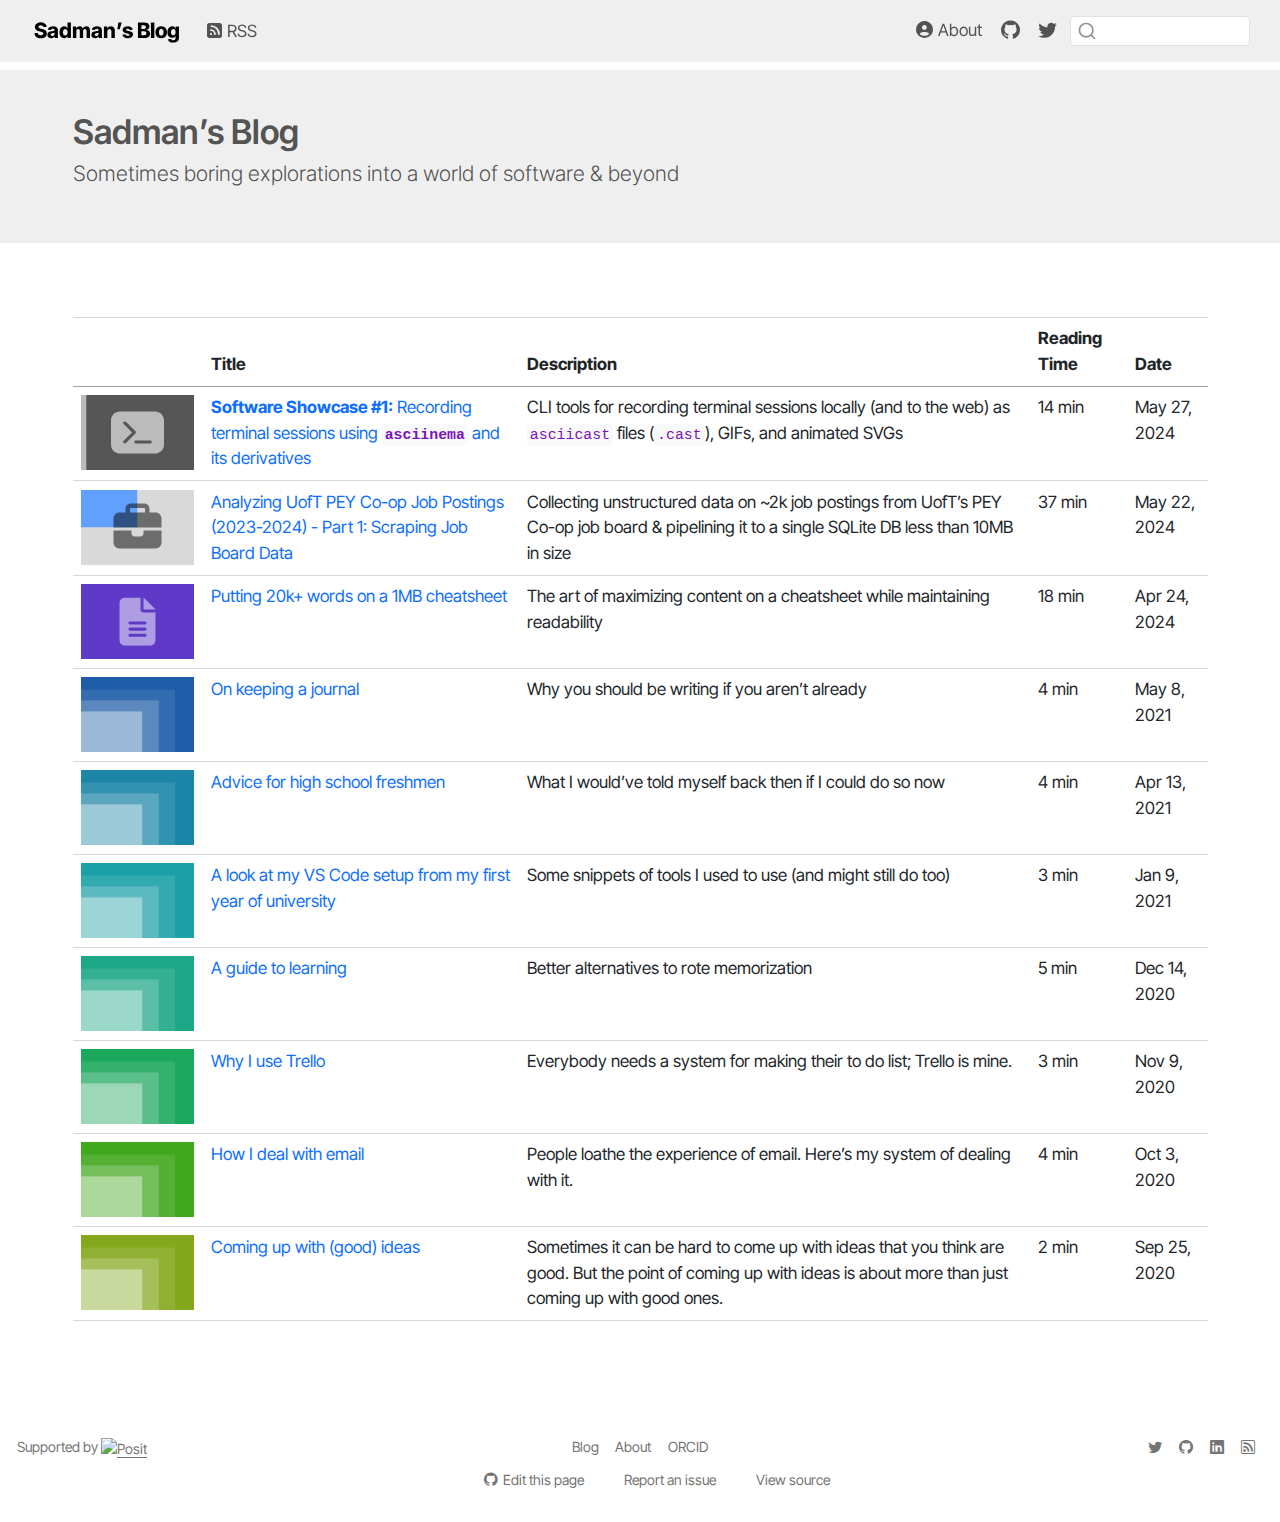
==== commit 453bc75d: "Built site for gh-pages" ====
--- a/index.html
+++ b/index.html
@@ -109,6 +109,7 @@
 gtag('js', new Date());
 gtag('config', 'G-Q095PB1G6R', { 'anonymize_ip': true});
 </script>
+<style>html{ scroll-behavior: smooth; }</style>
 
   <script src="https://polyfill.io/v3/polyfill.min.js?features=es6"></script>
   <script src="https://cdn.jsdelivr.net/npm/mathjax@3/es5/tex-chtml-full.js" type="text/javascript"></script>
@@ -248,9 +249,27 @@
 </tr>
 </thead>
 <tbody class="list">
-<tr data-index="0" data-categories="Work,University,Data Analysis,Programming,Python,SQL" data-listing-date-sort="1716336000000" data-listing-file-modified-sort="1716952466209" data-listing-date-modified-sort="1716854400000" data-listing-reading-time-sort="37" data-listing-word-count-sort="7276" data-listing-title-sort="Analyzing UofT PEY Co-op Job Postings (2023-2024) - Part 1: Scraping Job Board Data" data-listing-filename-sort="index.qmd" onclick="href = this.querySelector('a').getAttribute('href');
+<tr data-index="0" data-categories="Software Showcase,Tools,CLI" data-listing-date-sort="1716768000000" data-listing-file-modified-sort="1717044581144" data-listing-date-modified-sort="1717027200000" data-listing-reading-time-sort="14" data-listing-word-count-sort="2719" data-listing-title-sort="**Software Showcase #1:** Recording terminal sessions using **`asciinema`** and its derivatives" data-listing-filename-sort="index.qmd" onclick="href = this.querySelector('a').getAttribute('href');
  if (href) { window.location=href ; return false; }">
 <td>
+<span class="listing-image"><img src="./posts/2024-05-27-software-showcase-01-asciinema/resources/asciinema.svg" style="height: 75px;"></span>
+</td>
+<td>
+<a href="./posts/2024-05-27-software-showcase-01-asciinema/index.html" class="title listing-title"><strong>Software Showcase #1:</strong> Recording terminal sessions using <strong><code>asciinema</code></strong> and its derivatives</a>
+</td>
+<td>
+<span class="listing-description">CLI tools for recording terminal sessions locally (and to the web) as <code>asciicast</code> files (<code>.cast</code>), GIFs, and animated SVGs</span>
+</td>
+<td>
+<span class="listing-reading-time">14 min</span>
+</td>
+<td>
+<span class="listing-date">May 27, 2024</span>
+</td>
+</tr>
+<tr data-index="1" data-categories="Work,University,Data Analysis,Programming,Python,SQL" data-listing-date-sort="1716336000000" data-listing-file-modified-sort="1717044581124" data-listing-date-modified-sort="1716854400000" data-listing-reading-time-sort="37" data-listing-word-count-sort="7276" data-listing-title-sort="Analyzing UofT PEY Co-op Job Postings (2023-2024) - Part 1: Scraping Job Board Data" data-listing-filename-sort="index.qmd" onclick="href = this.querySelector('a').getAttribute('href');
+ if (href) { window.location=href ; return false; }">
+<td>
 <span class="listing-image"><img src="./posts/2024-05-22-analyzing-pey-postings-part-1/resources/pey-part1.svg" style="height: 75px;"></span>
 </td>
 <td>
@@ -266,7 +285,7 @@
 <span class="listing-date">May 22, 2024</span>
 </td>
 </tr>
-<tr data-index="1" data-categories="University,Python,Typst" data-listing-date-sort="1713916800000" data-listing-file-modified-sort="1716952466197" data-listing-date-modified-sort="1716854400000" data-listing-reading-time-sort="18" data-listing-word-count-sort="3600" data-listing-title-sort="Putting 20k+ words on a 1MB cheatsheet" data-listing-filename-sort="index.qmd" onclick="href = this.querySelector('a').getAttribute('href');
+<tr data-index="2" data-categories="University,Python,Typst" data-listing-date-sort="1713916800000" data-listing-file-modified-sort="1717044581112" data-listing-date-modified-sort="1716854400000" data-listing-reading-time-sort="18" data-listing-word-count-sort="3600" data-listing-title-sort="Putting 20k+ words on a 1MB cheatsheet" data-listing-filename-sort="index.qmd" onclick="href = this.querySelector('a').getAttribute('href');
  if (href) { window.location=href ; return false; }">
 <td>
 <span class="listing-image"><img src="./posts/2024-04-24-how-to-put-20k+-words-on-a-cheatsheet/resources/cheatsheet.svg" style="height: 75px;"></span>
@@ -284,7 +303,7 @@
 <span class="listing-date">Apr 24, 2024</span>
 </td>
 </tr>
-<tr data-index="2" data-categories="Writing" data-listing-date-sort="1620432000000" data-listing-file-modified-sort="1716952466181" data-listing-date-modified-sort="NaN" data-listing-reading-time-sort="4" data-listing-word-count-sort="689" data-listing-title-sort="On keeping a journal" data-listing-filename-sort="index.qmd" onclick="href = this.querySelector('a').getAttribute('href');
+<tr data-index="3" data-categories="Writing" data-listing-date-sort="1620432000000" data-listing-file-modified-sort="1717044581104" data-listing-date-modified-sort="NaN" data-listing-reading-time-sort="4" data-listing-word-count-sort="689" data-listing-title-sort="On keeping a journal" data-listing-filename-sort="index.qmd" onclick="href = this.querySelector('a').getAttribute('href');
  if (href) { window.location=href ; return false; }">
 <td>
 <span class="listing-image"><img src="./posts/2020-08-17-on-keeping-a-journal/blue (2).svg" style="height: 75px;"></span>
@@ -302,7 +321,7 @@
 <span class="listing-date">May 8, 2021</span>
 </td>
 </tr>
-<tr data-index="3" data-categories="Writing" data-listing-date-sort="1618272000000" data-listing-file-modified-sort="1716952466197" data-listing-date-modified-sort="NaN" data-listing-reading-time-sort="4" data-listing-word-count-sort="720" data-listing-title-sort="Advice for high school freshmen" data-listing-filename-sort="index.qmd" onclick="href = this.querySelector('a').getAttribute('href');
+<tr data-index="4" data-categories="Writing" data-listing-date-sort="1618272000000" data-listing-file-modified-sort="1717044581112" data-listing-date-modified-sort="NaN" data-listing-reading-time-sort="4" data-listing-word-count-sort="720" data-listing-title-sort="Advice for high school freshmen" data-listing-filename-sort="index.qmd" onclick="href = this.querySelector('a').getAttribute('href');
  if (href) { window.location=href ; return false; }">
 <td>
 <span class="listing-image"><img src="./posts/2021-04-13-advice-for-high-school-freshmen/blue (1).svg" style="height: 75px;"></span>
@@ -320,7 +339,7 @@
 <span class="listing-date">Apr 13, 2021</span>
 </td>
 </tr>
-<tr data-index="4" data-categories="Writing" data-listing-date-sort="1610150400000" data-listing-file-modified-sort="1716952466197" data-listing-date-modified-sort="NaN" data-listing-reading-time-sort="3" data-listing-word-count-sort="499" data-listing-title-sort="A look at my VS Code setup from my first year of university" data-listing-filename-sort="index.qmd" onclick="href = this.querySelector('a').getAttribute('href');
+<tr data-index="5" data-categories="Writing" data-listing-date-sort="1610150400000" data-listing-file-modified-sort="1717044581112" data-listing-date-modified-sort="NaN" data-listing-reading-time-sort="3" data-listing-word-count-sort="499" data-listing-title-sort="A look at my VS Code setup from my first year of university" data-listing-filename-sort="index.qmd" onclick="href = this.querySelector('a').getAttribute('href');
  if (href) { window.location=href ; return false; }">
 <td>
 <span class="listing-image"><img src="./posts/2021-01-09-my-vs-code-setup/blue.svg" style="height: 75px;"></span>
@@ -338,7 +357,7 @@
 <span class="listing-date">Jan 9, 2021</span>
 </td>
 </tr>
-<tr data-index="5" data-categories="Writing" data-listing-date-sort="1607904000000" data-listing-file-modified-sort="1716952466193" data-listing-date-modified-sort="NaN" data-listing-reading-time-sort="5" data-listing-word-count-sort="886" data-listing-title-sort="A guide to learning" data-listing-filename-sort="index.qmd" onclick="href = this.querySelector('a').getAttribute('href');
+<tr data-index="6" data-categories="Writing" data-listing-date-sort="1607904000000" data-listing-file-modified-sort="1717044581112" data-listing-date-modified-sort="NaN" data-listing-reading-time-sort="5" data-listing-word-count-sort="886" data-listing-title-sort="A guide to learning" data-listing-filename-sort="index.qmd" onclick="href = this.querySelector('a').getAttribute('href');
  if (href) { window.location=href ; return false; }">
 <td>
 <span class="listing-image"><img src="./posts/2020-12-14-a-guide-to-learning/turquoise.svg" style="height: 75px;"></span>
@@ -356,7 +375,7 @@
 <span class="listing-date">Dec 14, 2020</span>
 </td>
 </tr>
-<tr data-index="6" data-categories="Writing" data-listing-date-sort="1604880000000" data-listing-file-modified-sort="1716952466193" data-listing-date-modified-sort="NaN" data-listing-reading-time-sort="3" data-listing-word-count-sort="538" data-listing-title-sort="Why I use Trello" data-listing-filename-sort="index.qmd" onclick="href = this.querySelector('a').getAttribute('href');
+<tr data-index="7" data-categories="Writing" data-listing-date-sort="1604880000000" data-listing-file-modified-sort="1717044581112" data-listing-date-modified-sort="NaN" data-listing-reading-time-sort="3" data-listing-word-count-sort="538" data-listing-title-sort="Why I use Trello" data-listing-filename-sort="index.qmd" onclick="href = this.querySelector('a').getAttribute('href');
  if (href) { window.location=href ; return false; }">
 <td>
 <span class="listing-image"><img src="./posts/2020-11-09-why-i-use-trello/green (3).svg" style="height: 75px;"></span>
@@ -374,7 +393,7 @@
 <span class="listing-date">Nov 9, 2020</span>
 </td>
 </tr>
-<tr data-index="7" data-categories="Writing" data-listing-date-sort="1601683200000" data-listing-file-modified-sort="1716952466181" data-listing-date-modified-sort="NaN" data-listing-reading-time-sort="4" data-listing-word-count-sort="743" data-listing-title-sort="How I deal with email" data-listing-filename-sort="index.qmd" onclick="href = this.querySelector('a').getAttribute('href');
+<tr data-index="8" data-categories="Writing" data-listing-date-sort="1601683200000" data-listing-file-modified-sort="1717044581104" data-listing-date-modified-sort="NaN" data-listing-reading-time-sort="4" data-listing-word-count-sort="743" data-listing-title-sort="How I deal with email" data-listing-filename-sort="index.qmd" onclick="href = this.querySelector('a').getAttribute('href');
  if (href) { window.location=href ; return false; }">
 <td>
 <span class="listing-image"><img src="./posts/2020-10-03-how-i-deal-with-email/green (2).svg" style="height: 75px;"></span>
@@ -392,7 +411,7 @@
 <span class="listing-date">Oct 3, 2020</span>
 </td>
 </tr>
-<tr data-index="8" data-categories="Writing" data-listing-date-sort="1600992000000" data-listing-file-modified-sort="1716952466181" data-listing-date-modified-sort="NaN" data-listing-reading-time-sort="2" data-listing-word-count-sort="387" data-listing-title-sort="Coming up with (good) ideas" data-listing-filename-sort="index.qmd" onclick="href = this.querySelector('a').getAttribute('href');
+<tr data-index="9" data-categories="Writing" data-listing-date-sort="1600992000000" data-listing-file-modified-sort="1717044581104" data-listing-date-modified-sort="NaN" data-listing-reading-time-sort="2" data-listing-word-count-sort="387" data-listing-title-sort="Coming up with (good) ideas" data-listing-filename-sort="index.qmd" onclick="href = this.querySelector('a').getAttribute('href');
  if (href) { window.location=href ; return false; }">
 <td>
 <span class="listing-image"><img src="./posts/2020-09-25-coming-up-with-good-ideas/green (1).svg" style="height: 75px;"></span>
@@ -896,4 +915,5 @@
 
 
 
+<script src="site_libs/quarto-html/zenscroll-min.js"></script>
 </body></html>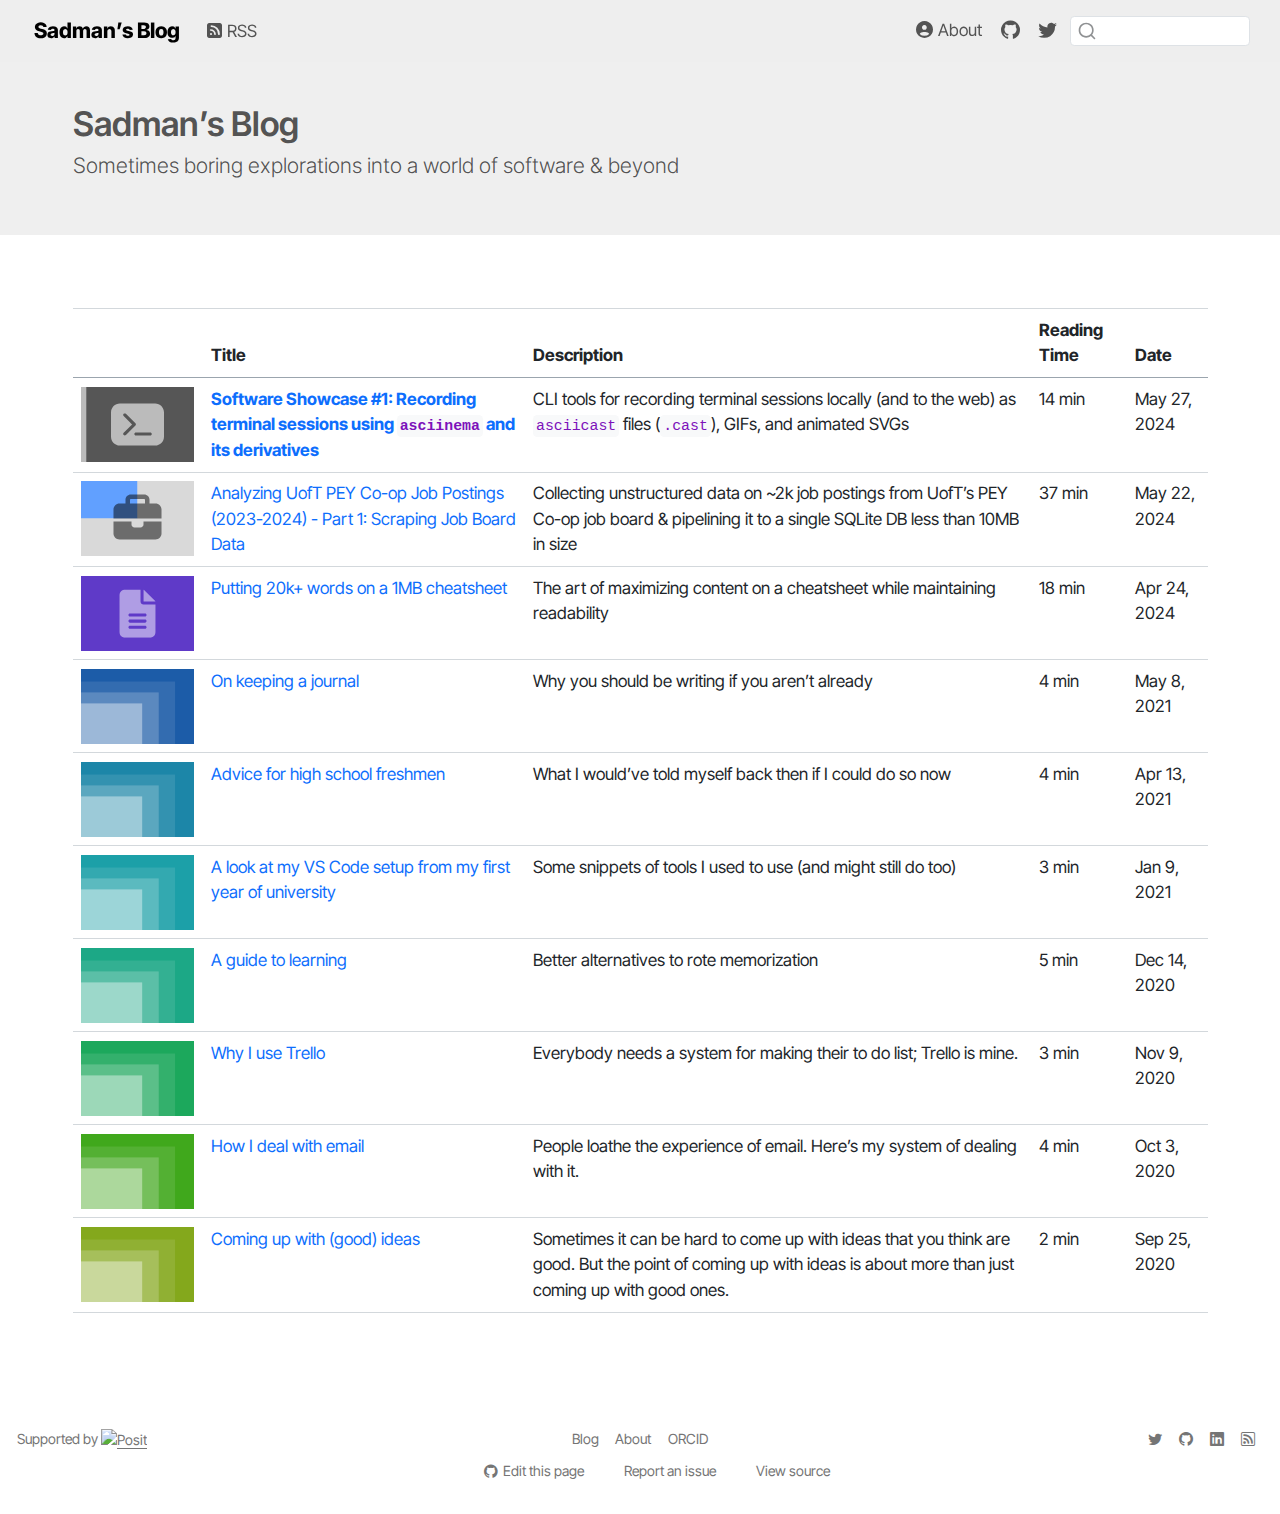
==== commit d7e2d879: "Built site for gh-pages" ====
--- a/index.html
+++ b/index.html
@@ -249,13 +249,13 @@
 </tr>
 </thead>
 <tbody class="list">
-<tr data-index="0" data-categories="Software Showcase,Tools,CLI" data-listing-date-sort="1716768000000" data-listing-file-modified-sort="1717044581144" data-listing-date-modified-sort="1717027200000" data-listing-reading-time-sort="14" data-listing-word-count-sort="2719" data-listing-title-sort="**Software Showcase #1:** Recording terminal sessions using **`asciinema`** and its derivatives" data-listing-filename-sort="index.qmd" onclick="href = this.querySelector('a').getAttribute('href');
+<tr data-index="0" data-categories="Software Showcase,Tools,CLI" data-listing-date-sort="1716768000000" data-listing-file-modified-sort="1717088337100" data-listing-date-modified-sort="1717027200000" data-listing-reading-time-sort="14" data-listing-word-count-sort="2738" data-listing-title-sort="**Software Showcase #1: Recording terminal sessions using `asciinema` and its derivatives**" data-listing-filename-sort="index.qmd" onclick="href = this.querySelector('a').getAttribute('href');
  if (href) { window.location=href ; return false; }">
 <td>
 <span class="listing-image"><img src="./posts/2024-05-27-software-showcase-01-asciinema/resources/asciinema.svg" style="height: 75px;"></span>
 </td>
 <td>
-<a href="./posts/2024-05-27-software-showcase-01-asciinema/index.html" class="title listing-title"><strong>Software Showcase #1:</strong> Recording terminal sessions using <strong><code>asciinema</code></strong> and its derivatives</a>
+<a href="./posts/2024-05-27-software-showcase-01-asciinema/index.html" class="title listing-title"><strong>Software Showcase #1: Recording terminal sessions using <code>asciinema</code> and its derivatives</strong></a>
 </td>
 <td>
 <span class="listing-description">CLI tools for recording terminal sessions locally (and to the web) as <code>asciicast</code> files (<code>.cast</code>), GIFs, and animated SVGs</span>
@@ -267,7 +267,7 @@
 <span class="listing-date">May 27, 2024</span>
 </td>
 </tr>
-<tr data-index="1" data-categories="Work,University,Data Analysis,Programming,Python,SQL" data-listing-date-sort="1716336000000" data-listing-file-modified-sort="1717044581124" data-listing-date-modified-sort="1716854400000" data-listing-reading-time-sort="37" data-listing-word-count-sort="7276" data-listing-title-sort="Analyzing UofT PEY Co-op Job Postings (2023-2024) - Part 1: Scraping Job Board Data" data-listing-filename-sort="index.qmd" onclick="href = this.querySelector('a').getAttribute('href');
+<tr data-index="1" data-categories="Work,University,Data Analysis,Programming,Python,SQL" data-listing-date-sort="1716336000000" data-listing-file-modified-sort="1717088337080" data-listing-date-modified-sort="1716854400000" data-listing-reading-time-sort="37" data-listing-word-count-sort="7276" data-listing-title-sort="Analyzing UofT PEY Co-op Job Postings (2023-2024) - Part 1: Scraping Job Board Data" data-listing-filename-sort="index.qmd" onclick="href = this.querySelector('a').getAttribute('href');
  if (href) { window.location=href ; return false; }">
 <td>
 <span class="listing-image"><img src="./posts/2024-05-22-analyzing-pey-postings-part-1/resources/pey-part1.svg" style="height: 75px;"></span>
@@ -285,7 +285,7 @@
 <span class="listing-date">May 22, 2024</span>
 </td>
 </tr>
-<tr data-index="2" data-categories="University,Python,Typst" data-listing-date-sort="1713916800000" data-listing-file-modified-sort="1717044581112" data-listing-date-modified-sort="1716854400000" data-listing-reading-time-sort="18" data-listing-word-count-sort="3600" data-listing-title-sort="Putting 20k+ words on a 1MB cheatsheet" data-listing-filename-sort="index.qmd" onclick="href = this.querySelector('a').getAttribute('href');
+<tr data-index="2" data-categories="University,Python,Typst" data-listing-date-sort="1713916800000" data-listing-file-modified-sort="1717088337068" data-listing-date-modified-sort="1716854400000" data-listing-reading-time-sort="18" data-listing-word-count-sort="3600" data-listing-title-sort="Putting 20k+ words on a 1MB cheatsheet" data-listing-filename-sort="index.qmd" onclick="href = this.querySelector('a').getAttribute('href');
  if (href) { window.location=href ; return false; }">
 <td>
 <span class="listing-image"><img src="./posts/2024-04-24-how-to-put-20k+-words-on-a-cheatsheet/resources/cheatsheet.svg" style="height: 75px;"></span>
@@ -303,7 +303,7 @@
 <span class="listing-date">Apr 24, 2024</span>
 </td>
 </tr>
-<tr data-index="3" data-categories="Writing" data-listing-date-sort="1620432000000" data-listing-file-modified-sort="1717044581104" data-listing-date-modified-sort="NaN" data-listing-reading-time-sort="4" data-listing-word-count-sort="689" data-listing-title-sort="On keeping a journal" data-listing-filename-sort="index.qmd" onclick="href = this.querySelector('a').getAttribute('href');
+<tr data-index="3" data-categories="Writing" data-listing-date-sort="1620432000000" data-listing-file-modified-sort="1717088337060" data-listing-date-modified-sort="NaN" data-listing-reading-time-sort="4" data-listing-word-count-sort="689" data-listing-title-sort="On keeping a journal" data-listing-filename-sort="index.qmd" onclick="href = this.querySelector('a').getAttribute('href');
  if (href) { window.location=href ; return false; }">
 <td>
 <span class="listing-image"><img src="./posts/2020-08-17-on-keeping-a-journal/blue (2).svg" style="height: 75px;"></span>
@@ -321,7 +321,7 @@
 <span class="listing-date">May 8, 2021</span>
 </td>
 </tr>
-<tr data-index="4" data-categories="Writing" data-listing-date-sort="1618272000000" data-listing-file-modified-sort="1717044581112" data-listing-date-modified-sort="NaN" data-listing-reading-time-sort="4" data-listing-word-count-sort="720" data-listing-title-sort="Advice for high school freshmen" data-listing-filename-sort="index.qmd" onclick="href = this.querySelector('a').getAttribute('href');
+<tr data-index="4" data-categories="Writing" data-listing-date-sort="1618272000000" data-listing-file-modified-sort="1717088337068" data-listing-date-modified-sort="NaN" data-listing-reading-time-sort="4" data-listing-word-count-sort="720" data-listing-title-sort="Advice for high school freshmen" data-listing-filename-sort="index.qmd" onclick="href = this.querySelector('a').getAttribute('href');
  if (href) { window.location=href ; return false; }">
 <td>
 <span class="listing-image"><img src="./posts/2021-04-13-advice-for-high-school-freshmen/blue (1).svg" style="height: 75px;"></span>
@@ -339,7 +339,7 @@
 <span class="listing-date">Apr 13, 2021</span>
 </td>
 </tr>
-<tr data-index="5" data-categories="Writing" data-listing-date-sort="1610150400000" data-listing-file-modified-sort="1717044581112" data-listing-date-modified-sort="NaN" data-listing-reading-time-sort="3" data-listing-word-count-sort="499" data-listing-title-sort="A look at my VS Code setup from my first year of university" data-listing-filename-sort="index.qmd" onclick="href = this.querySelector('a').getAttribute('href');
+<tr data-index="5" data-categories="Writing" data-listing-date-sort="1610150400000" data-listing-file-modified-sort="1717088337068" data-listing-date-modified-sort="NaN" data-listing-reading-time-sort="3" data-listing-word-count-sort="499" data-listing-title-sort="A look at my VS Code setup from my first year of university" data-listing-filename-sort="index.qmd" onclick="href = this.querySelector('a').getAttribute('href');
  if (href) { window.location=href ; return false; }">
 <td>
 <span class="listing-image"><img src="./posts/2021-01-09-my-vs-code-setup/blue.svg" style="height: 75px;"></span>
@@ -357,7 +357,7 @@
 <span class="listing-date">Jan 9, 2021</span>
 </td>
 </tr>
-<tr data-index="6" data-categories="Writing" data-listing-date-sort="1607904000000" data-listing-file-modified-sort="1717044581112" data-listing-date-modified-sort="NaN" data-listing-reading-time-sort="5" data-listing-word-count-sort="886" data-listing-title-sort="A guide to learning" data-listing-filename-sort="index.qmd" onclick="href = this.querySelector('a').getAttribute('href');
+<tr data-index="6" data-categories="Writing" data-listing-date-sort="1607904000000" data-listing-file-modified-sort="1717088337068" data-listing-date-modified-sort="NaN" data-listing-reading-time-sort="5" data-listing-word-count-sort="886" data-listing-title-sort="A guide to learning" data-listing-filename-sort="index.qmd" onclick="href = this.querySelector('a').getAttribute('href');
  if (href) { window.location=href ; return false; }">
 <td>
 <span class="listing-image"><img src="./posts/2020-12-14-a-guide-to-learning/turquoise.svg" style="height: 75px;"></span>
@@ -375,7 +375,7 @@
 <span class="listing-date">Dec 14, 2020</span>
 </td>
 </tr>
-<tr data-index="7" data-categories="Writing" data-listing-date-sort="1604880000000" data-listing-file-modified-sort="1717044581112" data-listing-date-modified-sort="NaN" data-listing-reading-time-sort="3" data-listing-word-count-sort="538" data-listing-title-sort="Why I use Trello" data-listing-filename-sort="index.qmd" onclick="href = this.querySelector('a').getAttribute('href');
+<tr data-index="7" data-categories="Writing" data-listing-date-sort="1604880000000" data-listing-file-modified-sort="1717088337068" data-listing-date-modified-sort="NaN" data-listing-reading-time-sort="3" data-listing-word-count-sort="538" data-listing-title-sort="Why I use Trello" data-listing-filename-sort="index.qmd" onclick="href = this.querySelector('a').getAttribute('href');
  if (href) { window.location=href ; return false; }">
 <td>
 <span class="listing-image"><img src="./posts/2020-11-09-why-i-use-trello/green (3).svg" style="height: 75px;"></span>
@@ -393,7 +393,7 @@
 <span class="listing-date">Nov 9, 2020</span>
 </td>
 </tr>
-<tr data-index="8" data-categories="Writing" data-listing-date-sort="1601683200000" data-listing-file-modified-sort="1717044581104" data-listing-date-modified-sort="NaN" data-listing-reading-time-sort="4" data-listing-word-count-sort="743" data-listing-title-sort="How I deal with email" data-listing-filename-sort="index.qmd" onclick="href = this.querySelector('a').getAttribute('href');
+<tr data-index="8" data-categories="Writing" data-listing-date-sort="1601683200000" data-listing-file-modified-sort="1717088337060" data-listing-date-modified-sort="NaN" data-listing-reading-time-sort="4" data-listing-word-count-sort="743" data-listing-title-sort="How I deal with email" data-listing-filename-sort="index.qmd" onclick="href = this.querySelector('a').getAttribute('href');
  if (href) { window.location=href ; return false; }">
 <td>
 <span class="listing-image"><img src="./posts/2020-10-03-how-i-deal-with-email/green (2).svg" style="height: 75px;"></span>
@@ -411,7 +411,7 @@
 <span class="listing-date">Oct 3, 2020</span>
 </td>
 </tr>
-<tr data-index="9" data-categories="Writing" data-listing-date-sort="1600992000000" data-listing-file-modified-sort="1717044581104" data-listing-date-modified-sort="NaN" data-listing-reading-time-sort="2" data-listing-word-count-sort="387" data-listing-title-sort="Coming up with (good) ideas" data-listing-filename-sort="index.qmd" onclick="href = this.querySelector('a').getAttribute('href');
+<tr data-index="9" data-categories="Writing" data-listing-date-sort="1600992000000" data-listing-file-modified-sort="1717088337060" data-listing-date-modified-sort="NaN" data-listing-reading-time-sort="2" data-listing-word-count-sort="387" data-listing-title-sort="Coming up with (good) ideas" data-listing-filename-sort="index.qmd" onclick="href = this.querySelector('a').getAttribute('href');
  if (href) { window.location=href ; return false; }">
 <td>
 <span class="listing-image"><img src="./posts/2020-09-25-coming-up-with-good-ideas/green (1).svg" style="height: 75px;"></span>
